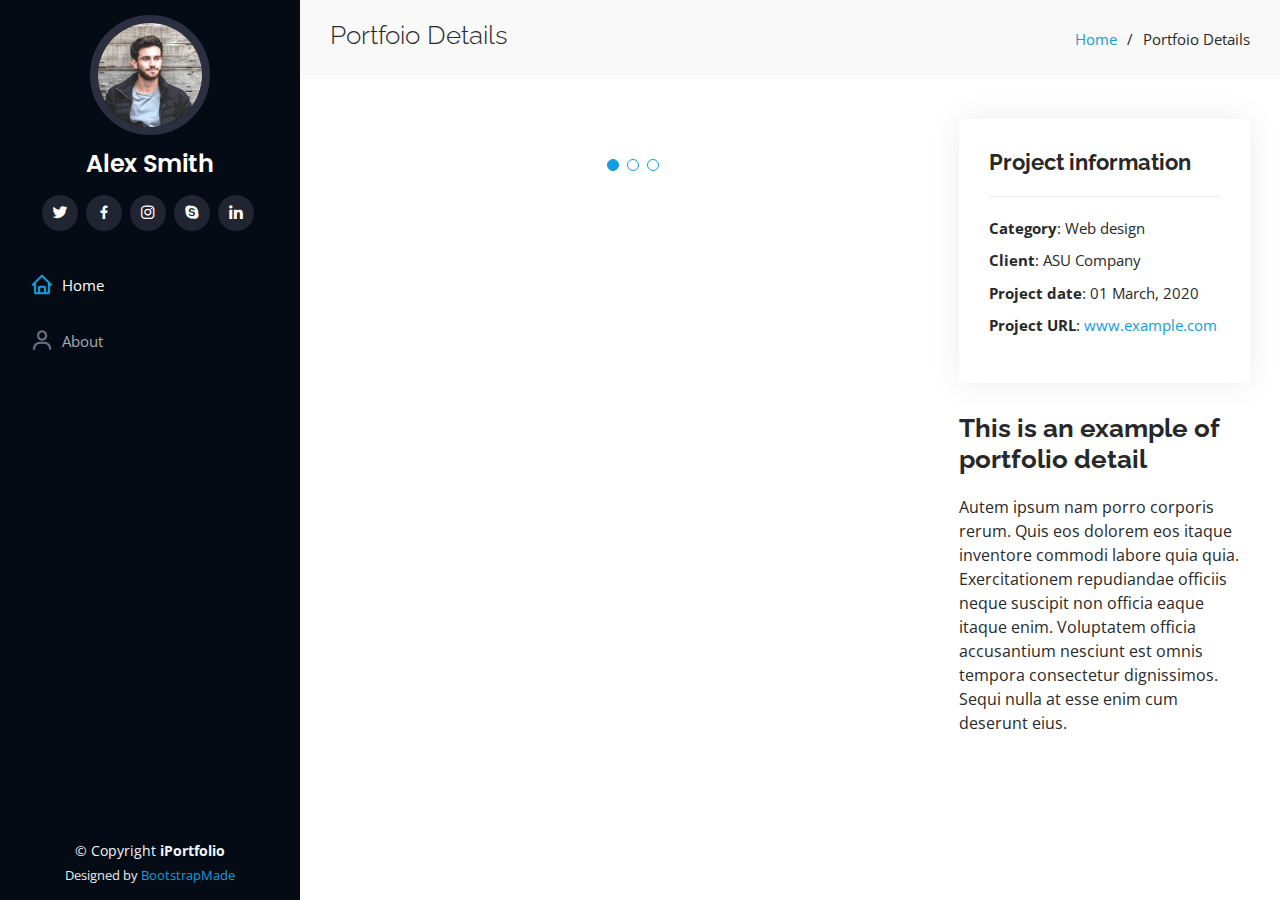
==== portfolio-details.html @ cc211621 "first commit" ====
<!DOCTYPE html>
<html lang="en">

<head>
  <meta charset="utf-8">
  <meta content="width=device-width, initial-scale=1.0" name="viewport">

  <title>Portfolio Details - iPortfolio Bootstrap Template</title>
  <meta content="" name="description">
  <meta content="" name="keywords">

  <!-- Favicons -->
  <link href="assets/img/favicon.png" rel="icon">
  <link href="assets/img/apple-touch-icon.png" rel="apple-touch-icon">

  <!-- Google Fonts -->
  <link href="https://fonts.googleapis.com/css?family=Open+Sans:300,300i,400,400i,600,600i,700,700i|Raleway:300,300i,400,400i,500,500i,600,600i,700,700i|Poppins:300,300i,400,400i,500,500i,600,600i,700,700i" rel="stylesheet">

  <!-- Vendor CSS Files -->
  <link href="assets/vendor/aos/aos.css" rel="stylesheet">
  <link href="assets/vendor/bootstrap/css/bootstrap.min.css" rel="stylesheet">
  <link href="assets/vendor/bootstrap-icons/bootstrap-icons.css" rel="stylesheet">
  <link href="assets/vendor/boxicons/css/boxicons.min.css" rel="stylesheet">
  <link href="assets/vendor/glightbox/css/glightbox.min.css" rel="stylesheet">
  <link href="assets/vendor/swiper/swiper-bundle.min.css" rel="stylesheet">

  <!-- Template Main CSS File -->
  <link href="assets/css/style.css" rel="stylesheet">

  <!-- =======================================================
  * Template Name: iPortfolio
  * Updated: Jan 29 2024 with Bootstrap v5.3.2
  * Template URL: https://bootstrapmade.com/iportfolio-bootstrap-portfolio-websites-template/
  * Author: BootstrapMade.com
  * License: https://bootstrapmade.com/license/
  ======================================================== -->
</head>

<body>

  <!-- ======= Mobile nav toggle button ======= -->
  <i class="bi bi-list mobile-nav-toggle d-xl-none"></i>

  <!-- ======= Header ======= -->
  <header id="header">
    <div class="d-flex flex-column">

      <div class="profile">
        <img src="assets/img/profile-img.jpg" alt="" class="img-fluid rounded-circle">
        <h1 class="text-light"><a href="index.html">Alex Smith</a></h1>
        <div class="social-links mt-3 text-center">
          <a href="#" class="twitter"><i class="bx bxl-twitter"></i></a>
          <a href="#" class="facebook"><i class="bx bxl-facebook"></i></a>
          <a href="#" class="instagram"><i class="bx bxl-instagram"></i></a>
          <a href="#" class="google-plus"><i class="bx bxl-skype"></i></a>
          <a href="#" class="linkedin"><i class="bx bxl-linkedin"></i></a>
        </div>
      </div>

      <nav id="navbar" class="nav-menu navbar">
        <ul>
          <li><a href="#hero" class="nav-link scrollto active"><i class="bx bx-home"></i> <span>Home</span></a></li>
          <li><a href="#about" class="nav-link scrollto"><i class="bx bx-user"></i> <span>About</span></a></li>
        </ul>
      </nav><!-- .nav-menu -->
    </div>
  </header><!-- End Header -->

  <main id="main">

    <!-- ======= Breadcrumbs ======= -->
    <section id="breadcrumbs" class="breadcrumbs">
      <div class="container">

        <div class="d-flex justify-content-between align-items-center">
          <h2>Portfoio Details</h2>
          <ol>
            <li><a href="index.html">Home</a></li>
            <li>Portfoio Details</li>
          </ol>
        </div>

      </div>
    </section><!-- End Breadcrumbs -->

    <!-- ======= Portfolio Details Section ======= -->
    <section id="portfolio-details" class="portfolio-details">
      <div class="container">

        <div class="row gy-4">

          <div class="col-lg-8">
            <div class="portfolio-details-slider swiper">
              <div class="swiper-wrapper align-items-center">

                <div class="swiper-slide">
                  <img src="assets/img/portfolio/portfolio-details-1.jpg" alt="">
                </div>

                <div class="swiper-slide">
                  <img src="assets/img/portfolio/portfolio-details-2.jpg" alt="">
                </div>

                <div class="swiper-slide">
                  <img src="assets/img/portfolio/portfolio-details-3.jpg" alt="">
                </div>

              </div>
              <div class="swiper-pagination"></div>
            </div>
          </div>

          <div class="col-lg-4">
            <div class="portfolio-info">
              <h3>Project information</h3>
              <ul>
                <li><strong>Category</strong>: Web design</li>
                <li><strong>Client</strong>: ASU Company</li>
                <li><strong>Project date</strong>: 01 March, 2020</li>
                <li><strong>Project URL</strong>: <a href="#">www.example.com</a></li>
              </ul>
            </div>
            <div class="portfolio-description">
              <h2>This is an example of portfolio detail</h2>
              <p>
                Autem ipsum nam porro corporis rerum. Quis eos dolorem eos itaque inventore commodi labore quia quia. Exercitationem repudiandae officiis neque suscipit non officia eaque itaque enim. Voluptatem officia accusantium nesciunt est omnis tempora consectetur dignissimos. Sequi nulla at esse enim cum deserunt eius.
              </p>
            </div>
          </div>

        </div>

      </div>
    </section><!-- End Portfolio Details Section -->

  </main><!-- End #main -->

  <!-- ======= Footer ======= -->
  <footer id="footer">
    <div class="container">
      <div class="copyright">
        &copy; Copyright <strong><span>iPortfolio</span></strong>
      </div>
      <div class="credits">
        <!-- All the links in the footer should remain intact. -->
        <!-- You can delete the links only if you purchased the pro version. -->
        <!-- Licensing information: https://bootstrapmade.com/license/ -->
        <!-- Purchase the pro version with working PHP/AJAX contact form: https://bootstrapmade.com/iportfolio-bootstrap-portfolio-websites-template/ -->
        Designed by <a href="https://bootstrapmade.com/">BootstrapMade</a>
      </div>
    </div>
  </footer><!-- End  Footer -->

  <a href="#" class="back-to-top d-flex align-items-center justify-content-center"><i class="bi bi-arrow-up-short"></i></a>

  <!-- Vendor JS Files -->
  <script src="assets/vendor/purecounter/purecounter_vanilla.js"></script>
  <script src="assets/vendor/aos/aos.js"></script>
  <script src="assets/vendor/bootstrap/js/bootstrap.bundle.min.js"></script>
  <script src="assets/vendor/glightbox/js/glightbox.min.js"></script>
  <script src="assets/vendor/isotope-layout/isotope.pkgd.min.js"></script>
  <script src="assets/vendor/swiper/swiper-bundle.min.js"></script>
  <script src="assets/vendor/typed.js/typed.umd.js"></script>
  <script src="assets/vendor/waypoints/noframework.waypoints.js"></script>
  <script src="assets/vendor/php-email-form/validate.js"></script>

  <!-- Template Main JS File -->
  <script src="assets/js/main.js"></script>

</body>

</html>
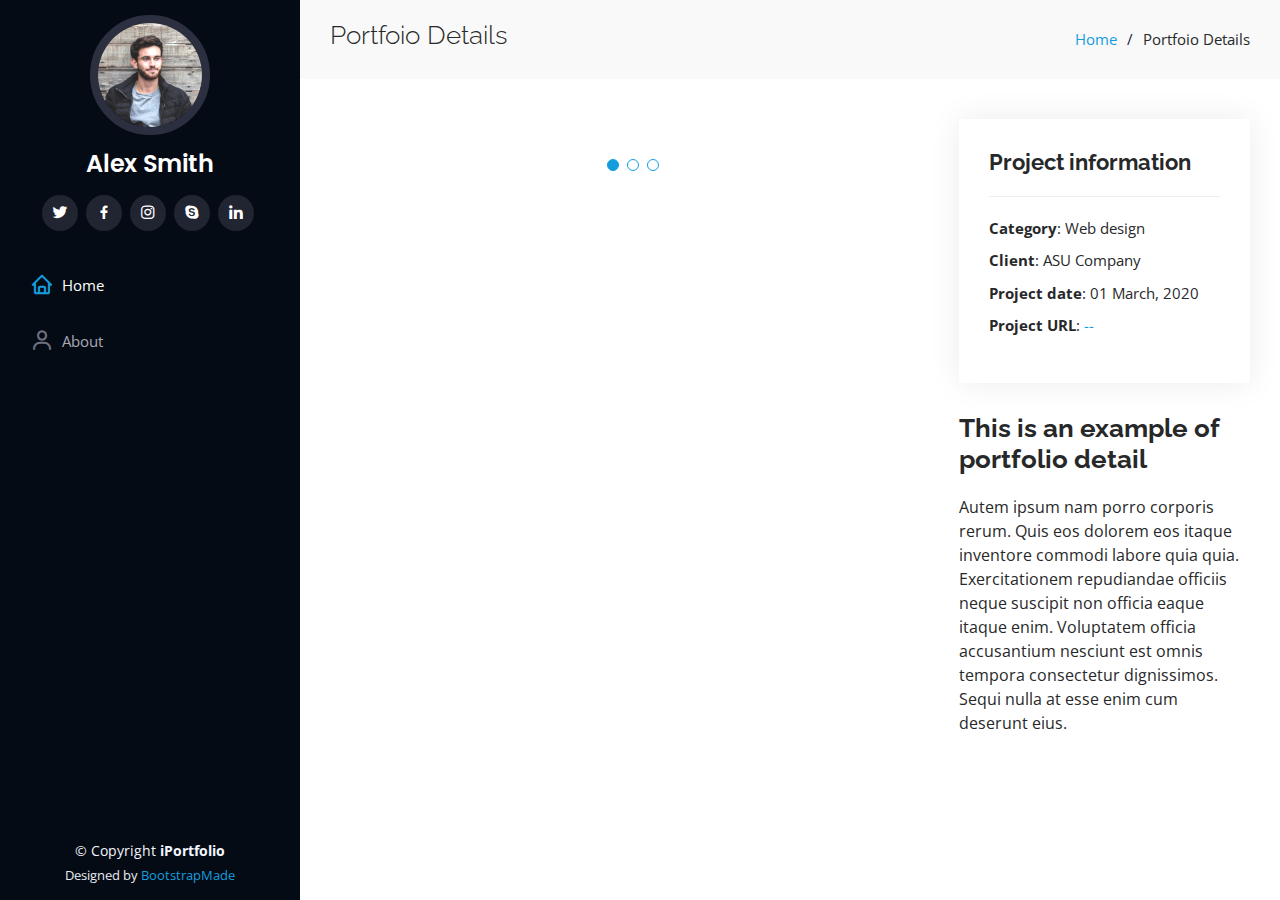
==== commit 001ddfb6: "commit" ====
--- a/portfolio-details.html
+++ b/portfolio-details.html
@@ -117,7 +117,7 @@
                 <li><strong>Category</strong>: Web design</li>
                 <li><strong>Client</strong>: ASU Company</li>
                 <li><strong>Project date</strong>: 01 March, 2020</li>
-                <li><strong>Project URL</strong>: <a href="#">www.example.com</a></li>
+                <li><strong>Project URL</strong>: <a href="#">--</a></li>
               </ul>
             </div>
             <div class="portfolio-description">
